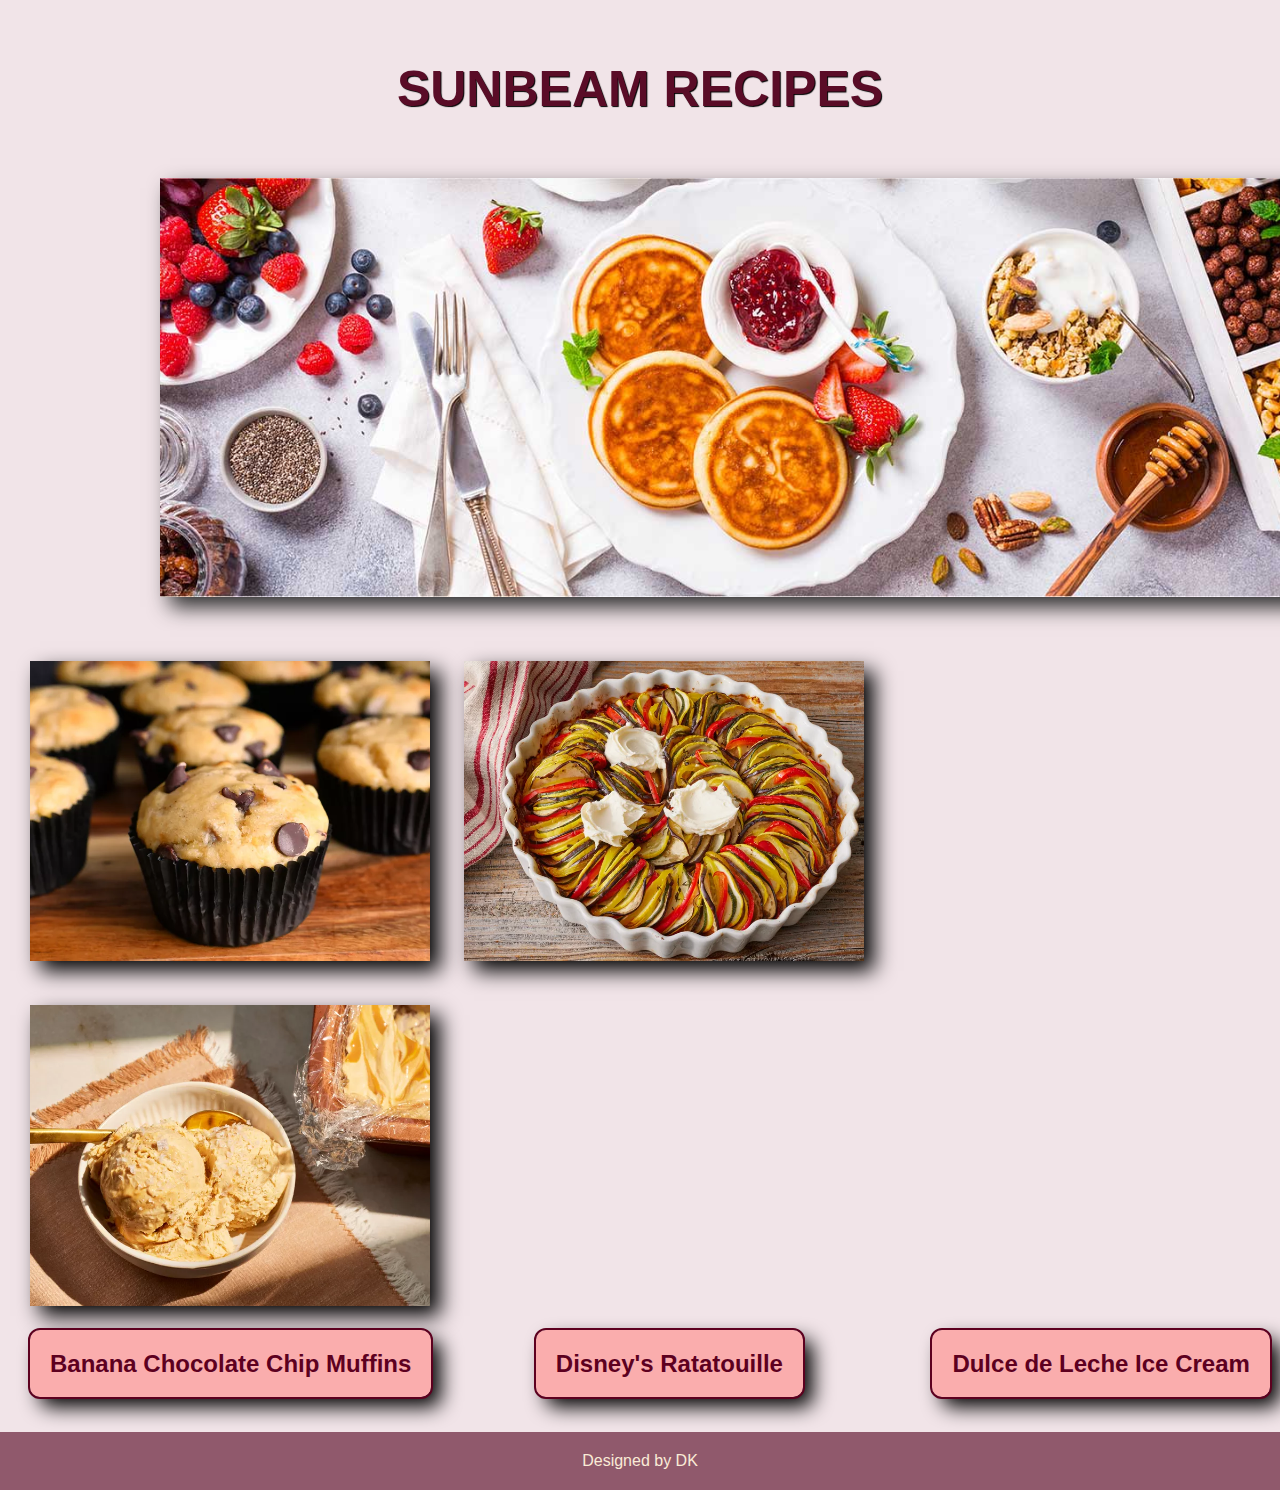
==== HTML/index.html @ 872ca2f3 "Initial commit" ====
<!DOCTYPE html>
<html lang="en">
<head>
    <meta charset="UTF-8">
    <meta name="viewport" content="width=device-width, initial-scale=1.0">
    <title>SunBeam Recipes</title>
    <link rel="icon" href="../Icon/food.png">
    <link rel="stylesheet" href="../CSS/style.css">
</head>
<body>
    <header>
        <h1>SUNBEAM RECIPES</h1>
    <img src="../Images/banner6.jpg" alt="Recipe banner" class="banner">
    </header>
    
    <div class="nav">
        <nav>
            <img src="../Images/muffins.webp" alt="Muffins" width="400px">
            <img src="../Images/ratatouille.webp" alt="Ratatouille" width="400px">
            <img src="../Images/ice cream.webp" alt="IceCream" width="400px">
            <br>
            <a href="../HTML/muffins.html" class="anchor">Banana Chocolate Chip Muffins</a>
            <a href="../HTML/ratatouille.html">Disney's Ratatouille</a>
            <a href="../HTML/icecream.html" class="anc">Dulce de Leche Ice Cream</a>
        </nav>
    </div>
    <br><br><br>
    <footer>Designed by DK</footer>
</body>
</html>
---- CSS/style.css ----
*{
    margin: 0;
    padding: 0;
}
body{
    background-color: rgb(241, 228, 232);
    font-family:Arial, Helvetica, sans-serif;
}

h1{
    padding: 40px;
    margin: 20px 0;
    text-align: center;
    color: rgb(90, 12, 39);
    font-weight: bold;
    font-size: 50px;
    text-shadow: 1px 1px 1px  black;
}

.banner{
    width: 1200px;
    margin-left: 160px;
    box-shadow: 10px 10px 20px rgb(44, 44, 44) ;
}

.nav{
    display: flex;
    justify-content: space-around;
    margin-top: 60px;
    /* margin-left: 220px; */
}

nav a{
    margin-left: 100px;
    margin-top: 100pxpx;
    text-decoration: none;
    background-color: rgb(250, 173, 173);
    padding: 20px;
    border-radius: 10px;
    font-size: larger;
    color: rgb(93, 0, 31);
    outline: 2px solid rgb(93, 0, 31);
    font-weight: bold;
    font-size: x-large;
    box-shadow: 10px 10px 20px black;
}

nav a:hover{
    background-color: rgb(151, 45, 80);
    color: antiquewhite;
}


.anchor{
    margin-left: 30px;
}

.anc{
    margin-left: 125px;
}

nav img{
    margin-bottom: 40px;
    margin-left: 30px;
    box-shadow: 10px 10px 20px black;
}

.muffin,.ice,.rata{
    margin-left: 460px;
    box-shadow: 10px 10px 20px rgb(44, 44, 44);
    margin-bottom: 50px;
}

.body{
    margin: 0 150px;
    line-height: 40px;
}

h2{
    color: rgb(90, 12, 39);
    text-shadow: 1px 1px 1px  black;
    margin-top: 30px;
    margin-bottom: 20px;
    font-size: 35px;
}

h3{
    color: rgb(90, 12, 39);
    text-shadow: 1px 1px 1px  black;
}

ul li{
    margin-left: 40px;
    line-height: 40px;
}

p{
    line-height: 25px;
}

footer{
    background-color: rgba(90, 12, 39, 0.644);
    color: antiquewhite;
    padding: 20px;
    text-align: center;
}
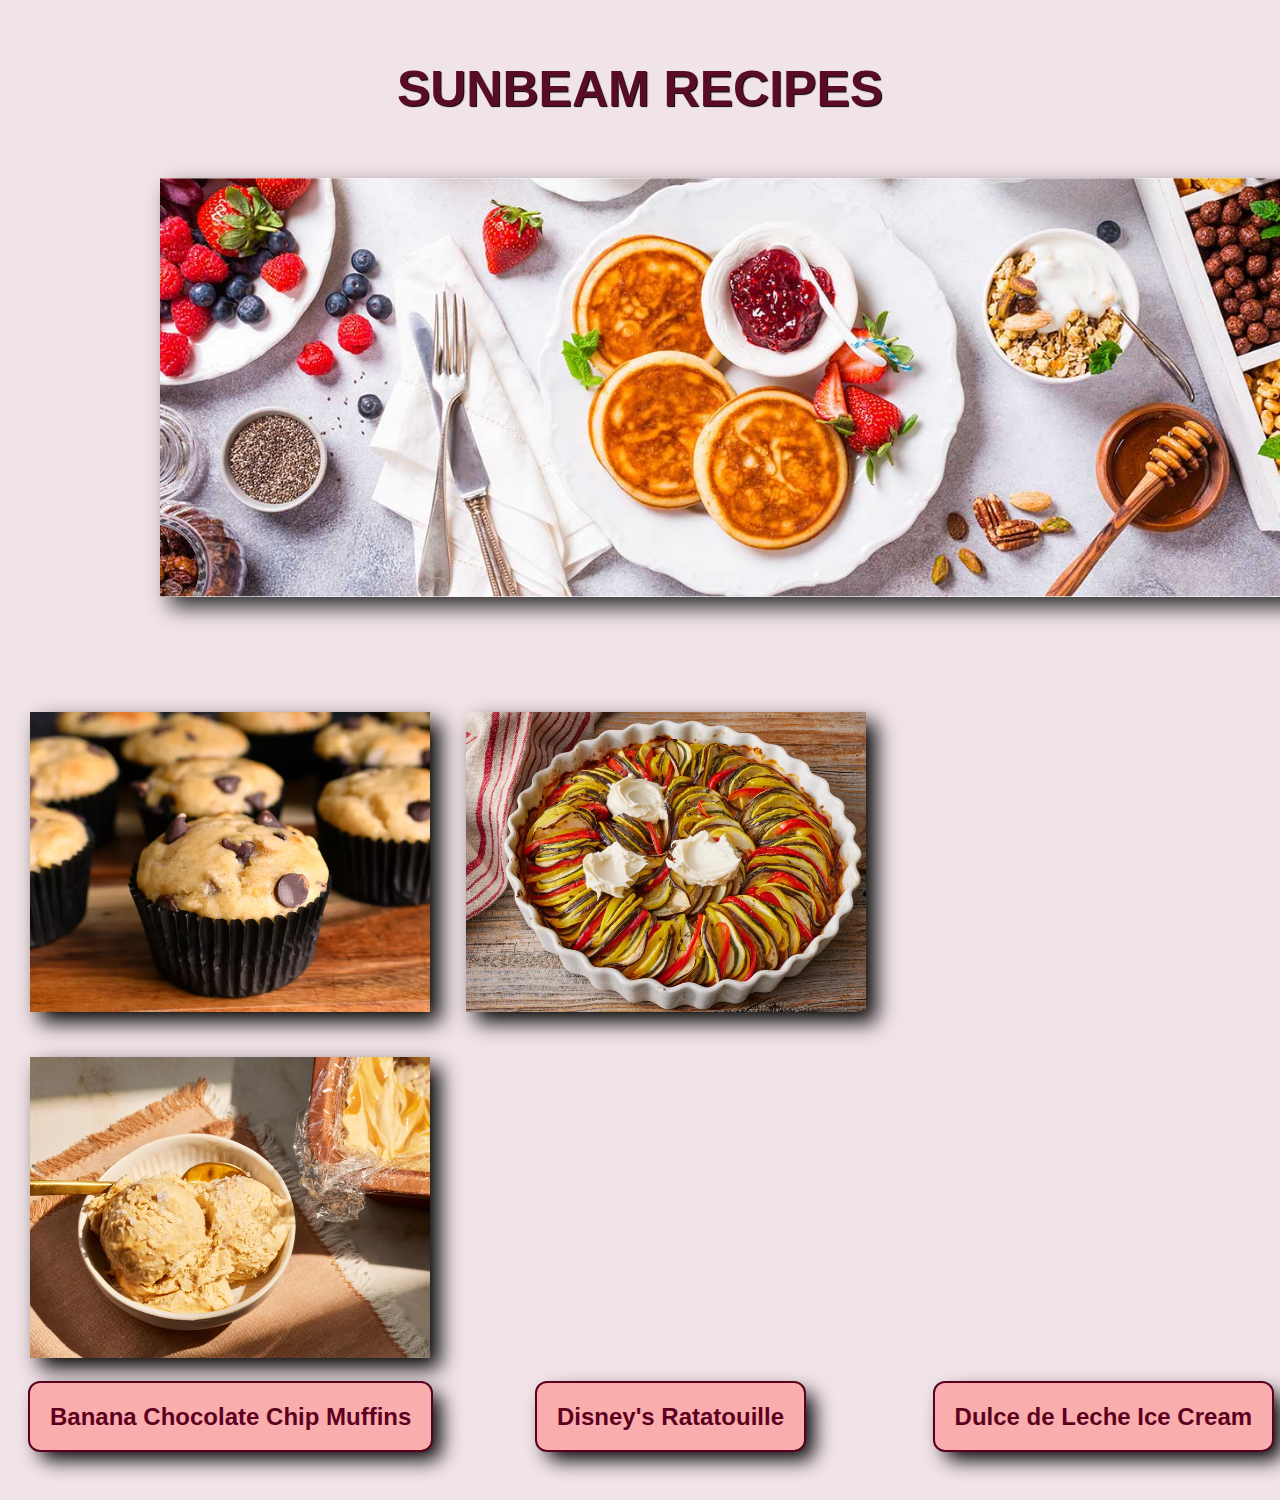
==== commit d3f49410: "Changed Commit" ====
--- a/HTML/index.html
+++ b/HTML/index.html
@@ -25,6 +25,6 @@
         </nav>
     </div>
     <br><br><br>
-    <footer>Designed by DK</footer>
+    <!-- <footer>Designed by DK</footer> -->
 </body>
 </html>--- a/CSS/style.css
+++ b/CSS/style.css
@@ -1,10 +1,12 @@
 *{
     margin: 0;
     padding: 0;
+    box-sizing: border-box;
 }
 body{
     background-color: rgb(241, 228, 232);
     font-family:Arial, Helvetica, sans-serif;
+    font-size: 20px;
 }
 
 h1{
@@ -20,6 +22,7 @@
 .banner{
     width: 1200px;
     margin-left: 160px;
+    margin-bottom: 50px;
     box-shadow: 10px 10px 20px rgb(44, 44, 44) ;
 }
 
@@ -96,6 +99,7 @@
 
 p{
     line-height: 25px;
+    margin-bottom: 20px;
 }
 
 footer{
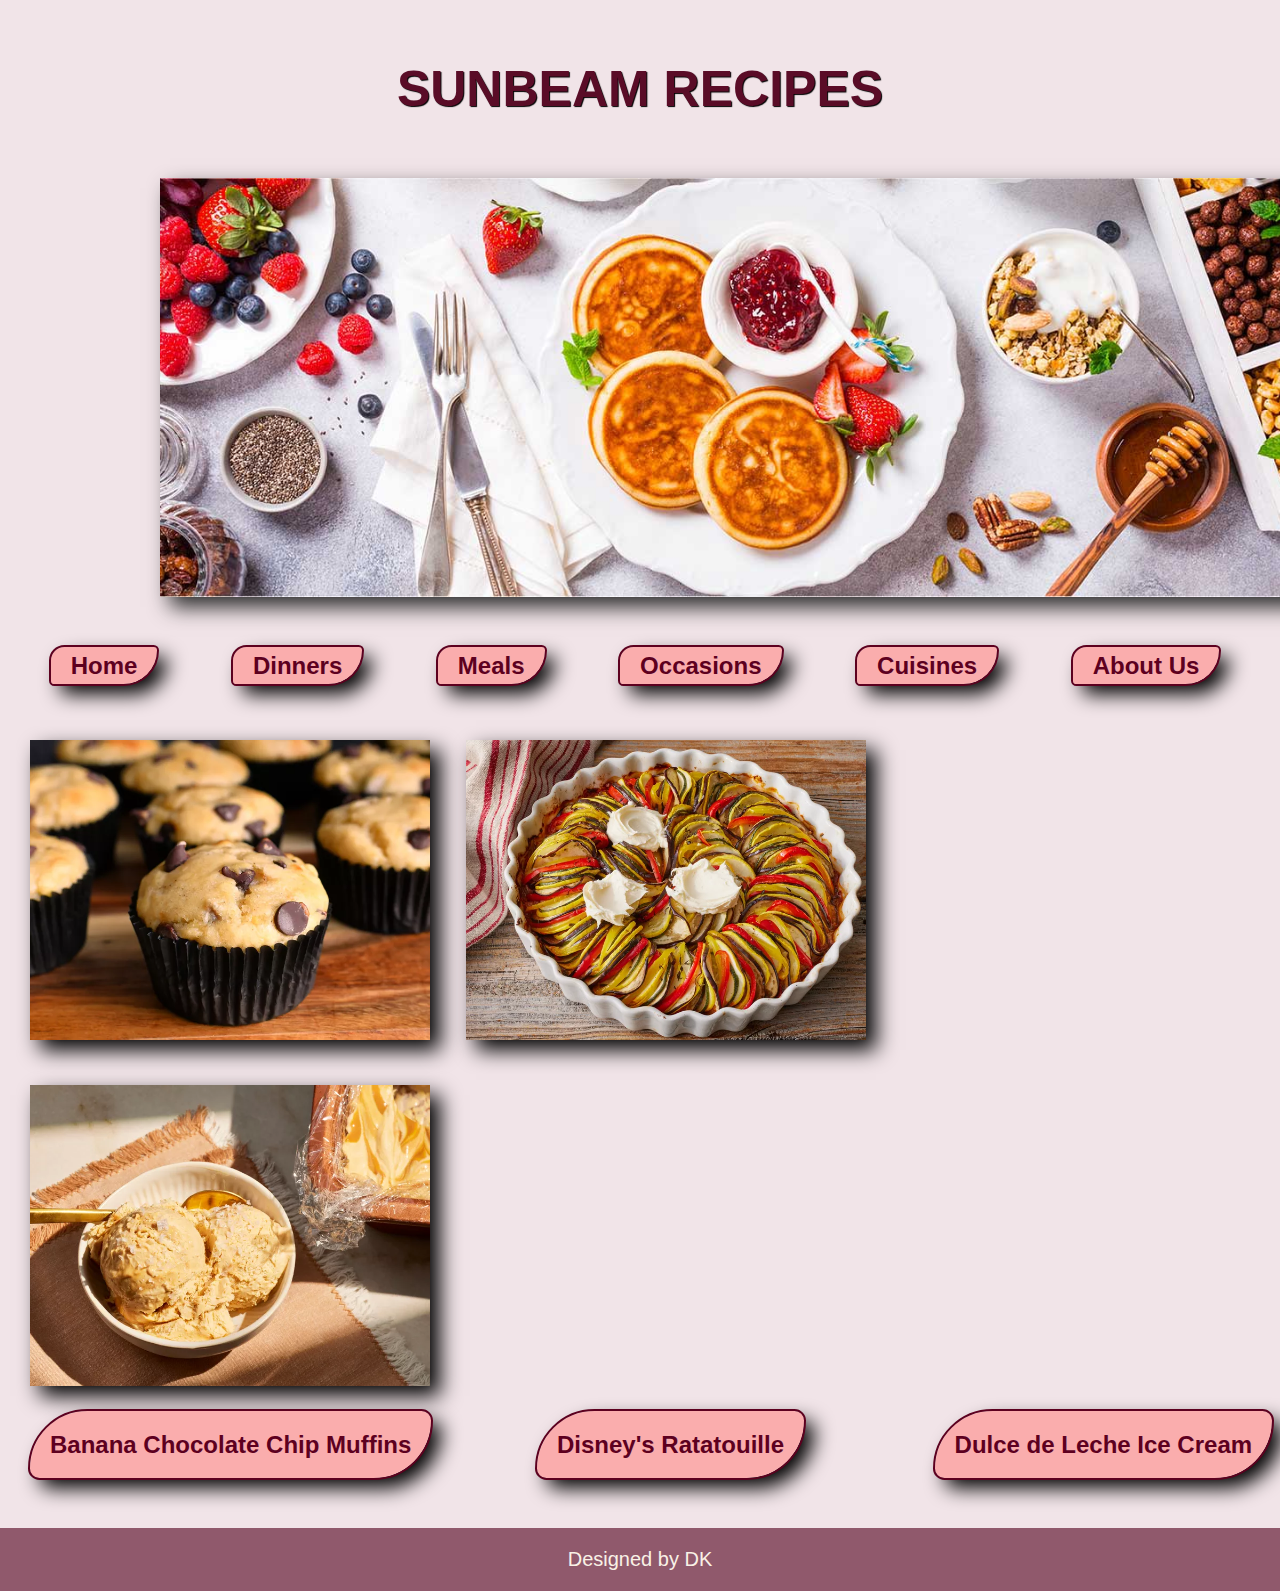
==== commit 554f6692: "Updated" ====
--- a/HTML/index.html
+++ b/HTML/index.html
@@ -12,6 +12,17 @@
         <h1>SUNBEAM RECIPES</h1>
     <img src="../Images/banner6.jpg" alt="Recipe banner" class="banner">
     </header>
+
+    <div class="navs">
+        <nav>
+            <a href="#">Home</a>
+            <a href="#">Dinners</a>
+            <a href="#">Meals</a>
+            <a href="#">Occasions</a>
+            <a href="#">Cuisines</a>
+            <a href="#">About Us</a>
+        </nav>
+    </div>
     
     <div class="nav">
         <nav>
@@ -25,6 +36,6 @@
         </nav>
     </div>
     <br><br><br>
-    <!-- <footer>Designed by DK</footer> -->
+    <footer>Designed by DK</footer>
 </body>
 </html>--- a/CSS/style.css
+++ b/CSS/style.css
@@ -26,6 +26,28 @@
     box-shadow: 10px 10px 20px rgb(44, 44, 44) ;
 }
 
+.navs{
+    display: flex;
+    justify-content: space-around;
+    margin-left: -80px;
+}
+
+.navs a{
+    margin-left: 70px;
+    margin-top: 100px;
+    text-decoration: none;
+    background-color: rgb(250, 173, 173);
+    padding: 5px 20px;
+    border-radius: 5px;
+    border-end-end-radius: 50px;
+    border-start-start-radius: 20px;
+    font-size: larger;
+    color: rgb(93, 0, 31);
+    outline: 2px solid rgb(93, 0, 31);
+    font-weight: bold;
+    box-shadow: 10px 10px 20px black;
+}
+
 .nav{
     display: flex;
     justify-content: space-around;
@@ -35,12 +57,13 @@
 
 nav a{
     margin-left: 100px;
-    margin-top: 100pxpx;
+    margin-top: 100px;
     text-decoration: none;
     background-color: rgb(250, 173, 173);
     padding: 20px;
-    border-radius: 10px;
-    font-size: larger;
+    border-radius: 60px;
+    border-end-start-radius: 10px;
+    border-start-end-radius: 10px;
     color: rgb(93, 0, 31);
     outline: 2px solid rgb(93, 0, 31);
     font-weight: bold;
@@ -104,7 +127,7 @@
 
 footer{
     background-color: rgba(90, 12, 39, 0.644);
-    color: antiquewhite;
+    color: rgb(249, 241, 230);
     padding: 20px;
     text-align: center;
 }
